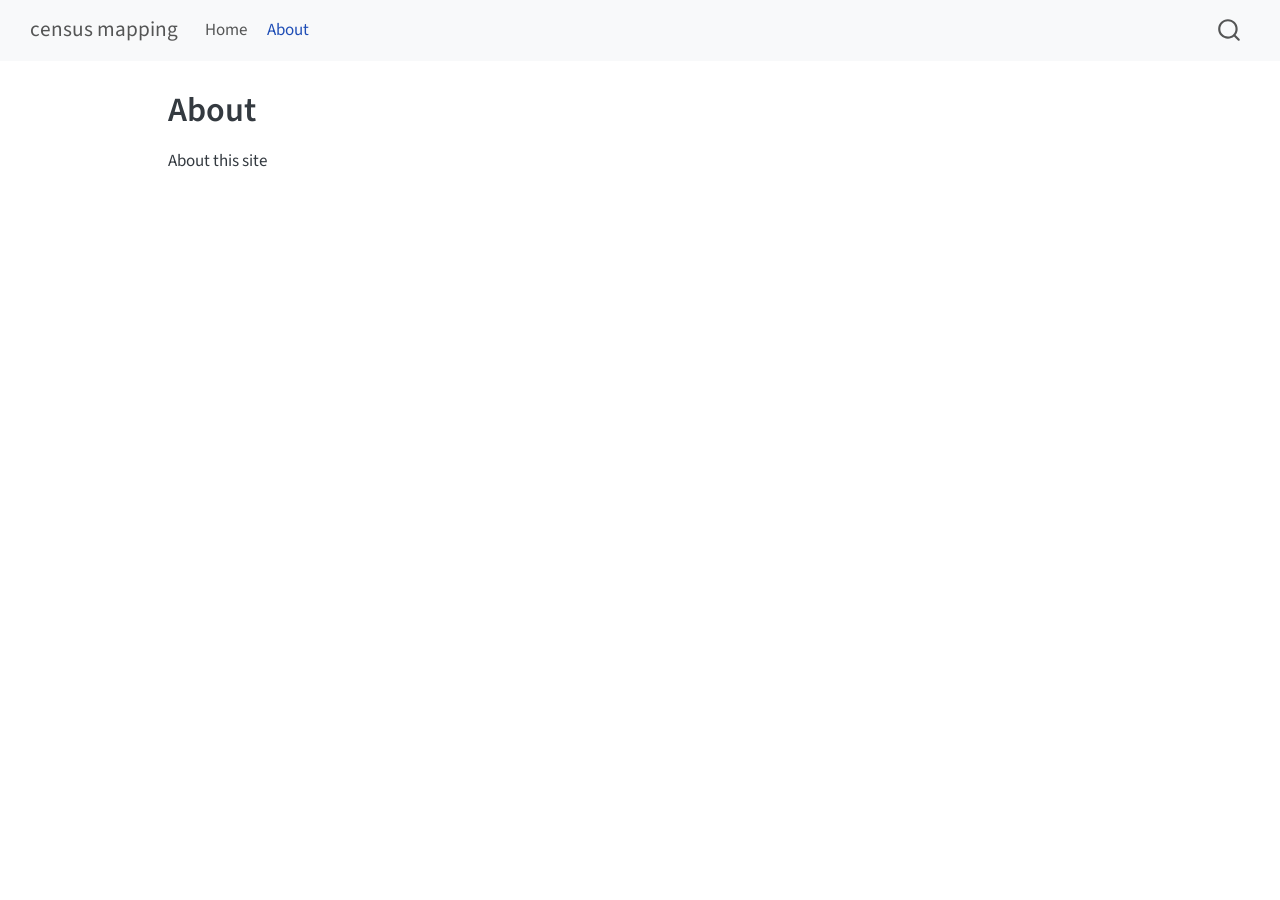
==== about.html @ 7a1b5e90 "Built site for gh-pages" ====
<!DOCTYPE html>
<html xmlns="http://www.w3.org/1999/xhtml" lang="en" xml:lang="en"><head>

<meta charset="utf-8">
<meta name="generator" content="quarto-1.10.19">

<meta name="viewport" content="width=device-width, initial-scale=1.0, user-scalable=yes">


<title>About – census mapping</title>
<style>
/* Default styles provided by pandoc.
** See https://pandoc.org/MANUAL.html#variables-for-html for config info.
*/
span.smallcaps{font-variant: small-caps;}
div.columns{display: flex; gap: 1.5em;}
div.column{flex: auto;}
@media screen {
div.columns{gap: min(4vw, 1.5em);}
div.column{overflow-x: auto;}
}
div.hanging-indent{margin-left: 1.5em; text-indent: -1.5em;}
ul.task-list{list-style: none;}
ul.task-list li input[type="checkbox"] {
  width: 0.8em;
  margin: 0 0.8em 0.2em -1em; /* quarto-specific, see https://github.com/quarto-dev/quarto-cli/issues/4556 */ 
  vertical-align: middle;
}
</style>


<script src="site_libs/quarto-nav/quarto-nav.js"></script>
<script src="site_libs/quarto-nav/headroom.min.js"></script>
<script src="site_libs/clipboard/clipboard.min.js"></script>
<script src="site_libs/quarto-search/autocomplete.umd.js"></script>
<script src="site_libs/quarto-search/fuse.min.js"></script>
<script src="site_libs/quarto-search/quarto-search.js"></script>
<meta name="quarto:offset" content="./">
<script src="site_libs/quarto-html/quarto.js" type="module"></script>
<script src="site_libs/quarto-html/tabsets/tabsets.js" type="module"></script>
<script src="site_libs/quarto-html/popper.min.js"></script>
<script src="site_libs/quarto-html/tippy.umd.min.js"></script>
<script src="site_libs/quarto-html/anchor.min.js"></script>
<link href="site_libs/quarto-html/tippy.css" rel="stylesheet">
<link href="site_libs/quarto-html/quarto-syntax-highlighting-bf27225e3a48a9273f3daa8f8e829971.css" rel="stylesheet" id="quarto-text-highlighting-styles">
<script src="site_libs/bootstrap/bootstrap.min.js"></script>
<link href="site_libs/bootstrap/bootstrap-icons.css" rel="stylesheet">
<link href="site_libs/bootstrap/bootstrap-22ddd0bc8811bb05b22c9f1af5ad3da3.min.css" rel="stylesheet" append-hash="true" id="quarto-bootstrap" data-mode="light">
<script id="quarto-search-options" type="application/json">{
  "location": "navbar",
  "copy-button": false,
  "collapse-after": 3,
  "panel-placement": "end",
  "type": "overlay",
  "limit": 50,
  "keyboard-shortcut": [
    "f",
    "/",
    "s"
  ],
  "show-item-context": false,
  "language": {
    "search-no-results-text": "No results",
    "search-matching-documents-text": "matching documents",
    "search-copy-link-title": "Copy link to search",
    "search-hide-matches-text": "Hide additional matches",
    "search-more-match-text": "more match in this document",
    "search-more-matches-text": "more matches in this document",
    "search-clear-button-title": "Clear",
    "search-text-placeholder": "",
    "search-detached-cancel-button-title": "Cancel",
    "search-submit-button-title": "Submit",
    "search-label": "Search"
  }
}</script>


<link rel="stylesheet" href="styles.css">
</head>

<body class="nav-fixed quarto-light">

<div id="quarto-search-results"></div>
  <header id="quarto-header" class="headroom fixed-top">
    <nav class="navbar navbar-expand-lg " data-bs-theme="dark">
      <div class="navbar-container container-fluid">
      <div class="navbar-brand-container mx-auto">
    <a class="navbar-brand" href="./index.html">
    <span class="navbar-title">census mapping</span>
    </a>
  </div>
            <div id="quarto-search" class="" title="Search"></div>
          <button class="navbar-toggler" type="button" data-bs-toggle="collapse" data-bs-target="#navbarCollapse" aria-controls="navbarCollapse" role="menu" aria-expanded="false" aria-label="Toggle navigation" onclick="if (window.quartoToggleHeadroom) { window.quartoToggleHeadroom(); }">
  <span class="navbar-toggler-icon"></span>
</button>
          <div class="collapse navbar-collapse" id="navbarCollapse">
            <ul class="navbar-nav navbar-nav-scroll me-auto">
  <li class="nav-item">
    <a class="nav-link" href="./index.html"> 
<span class="menu-text">Home</span></a>
  </li>  
  <li class="nav-item">
    <a class="nav-link active" href="./about.html" aria-current="page"> 
<span class="menu-text">About</span></a>
  </li>  
</ul>
          </div> <!-- /navcollapse -->
            <div class="quarto-navbar-tools">
</div>
      </div> <!-- /container-fluid -->
    </nav>
</header>
<!-- content -->
<div id="quarto-content" class="quarto-container page-columns page-rows-contents page-layout-article page-navbar">
<!-- sidebar -->
<!-- margin-sidebar -->
    <div id="quarto-margin-sidebar" class="sidebar margin-sidebar zindex-bottom">
        
    </div>
<!-- main -->
<main class="content" id="quarto-document-content">

<header id="title-block-header" class="quarto-title-block default">
<div class="quarto-title">
<h1 class="title">About</h1>
</div>



<div class="quarto-title-meta">

    
  
    
  </div>
  


</header>


<p>About this site</p>



</main> <!-- /main -->
<script id="quarto-html-after-body" type="application/javascript">
  window.document.addEventListener("DOMContentLoaded", function (event) {
    const icon = "";
    const anchorJS = new window.AnchorJS();
    anchorJS.options = {
      placement: 'right',
      icon: icon
    };
    anchorJS.add('.anchored');
    const isCodeAnnotation = (el) => {
      for (const clz of el.classList) {
        if (clz.startsWith('code-annotation-')) {                     
          return true;
        }
      }
      return false;
    }
    const onCopySuccess = function(e) {
      // button target
      const button = e.trigger;
      // don't keep focus
      button.blur();
      // flash "checked"
      button.classList.add('code-copy-button-checked');
      var currentTitle = button.getAttribute("title");
      button.setAttribute("title", "Copied!");
      let tooltip;
      if (window.bootstrap) {
        button.setAttribute("data-bs-toggle", "tooltip");
        button.setAttribute("data-bs-placement", "left");
        button.setAttribute("data-bs-title", "Copied!");
        tooltip = new bootstrap.Tooltip(button, 
          { trigger: "manual", 
            customClass: "code-copy-button-tooltip",
            offset: [0, -8]});
        tooltip.show();    
      }
      setTimeout(function() {
        if (tooltip) {
          tooltip.hide();
          button.removeAttribute("data-bs-title");
          button.removeAttribute("data-bs-toggle");
          button.removeAttribute("data-bs-placement");
        }
        button.setAttribute("title", currentTitle);
        button.classList.remove('code-copy-button-checked');
      }, 1000);
      // clear code selection
      e.clearSelection();
    }
    const getTextToCopy = function(trigger) {
      const outerScaffold = trigger.parentElement.cloneNode(true);
      const codeEl = outerScaffold.querySelector('code');
      for (const childEl of codeEl.children) {
        if (isCodeAnnotation(childEl)) {
          childEl.remove();
        }
      }
      return codeEl.innerText;
    }
    const clipboard = new window.ClipboardJS('.code-copy-button:not([data-in-quarto-modal])', {
      text: getTextToCopy
    });
    clipboard.on('success', onCopySuccess);
    if (window.document.getElementById('quarto-embedded-source-code-modal')) {
      const clipboardModal = new window.ClipboardJS('.code-copy-button[data-in-quarto-modal]', {
        text: getTextToCopy,
        container: window.document.getElementById('quarto-embedded-source-code-modal')
      });
      clipboardModal.on('success', onCopySuccess);
    }
      var localhostRegex = new RegExp(/^(?:http|https):\/\/localhost\:?[0-9]*\//);
      var mailtoRegex = new RegExp(/^mailto:/);
        var filterRegex = new RegExp('/' + window.location.host + '/');
      var isInternal = (href) => {
          return filterRegex.test(href) || localhostRegex.test(href) || mailtoRegex.test(href);
      }
      // Inspect non-navigation links and adorn them if external
     var links = window.document.querySelectorAll('a[href]:not(.nav-link):not(.navbar-brand):not(.toc-action):not(.sidebar-link):not(.sidebar-item-toggle):not(.pagination-link):not(.no-external):not([aria-hidden]):not(.dropdown-item):not(.quarto-navigation-tool):not(.about-link)');
      for (var i=0; i<links.length; i++) {
        const link = links[i];
        if (!isInternal(link.href)) {
          // undo the damage that might have been done by quarto-nav.js in the case of
          // links that we want to consider external
          if (link.dataset.originalHref !== undefined) {
            link.href = link.dataset.originalHref;
          }
        }
      }
    function tippyHover(el, contentFn, onTriggerFn, onUntriggerFn) {
      const config = {
        allowHTML: true,
        maxWidth: 500,
        delay: 100,
        arrow: false,
        appendTo: function(el) {
            return el.parentElement;
        },
        interactive: true,
        interactiveBorder: 10,
        theme: 'quarto',
        placement: 'bottom-start',
      };
      if (contentFn) {
        config.content = contentFn;
      }
      if (onTriggerFn) {
        config.onTrigger = onTriggerFn;
      }
      if (onUntriggerFn) {
        config.onUntrigger = onUntriggerFn;
      }
      window.tippy(el, config); 
    }
    const noterefs = window.document.querySelectorAll('a[role="doc-noteref"]');
    for (var i=0; i<noterefs.length; i++) {
      const ref = noterefs[i];
      tippyHover(ref, function() {
        // use id or data attribute instead here
        let href = ref.getAttribute('data-footnote-href') || ref.getAttribute('href');
        try { href = new URL(href).hash; } catch {}
        const id = href.replace(/^#\/?/, "");
        const note = window.document.getElementById(id);
        if (note) {
          return note.innerHTML;
        } else {
          return "";
        }
      });
    }
    const xrefs = window.document.querySelectorAll('a.quarto-xref');
    const processXRef = (id, note) => {
      // Strip column container classes
      const stripColumnClz = (el) => {
        el.classList.remove("page-full", "page-columns");
        if (el.children) {
          for (const child of el.children) {
            stripColumnClz(child);
          }
        }
      }
      stripColumnClz(note)
      if (id === null || id.startsWith('sec-')) {
        // Special case sections, only their first couple elements
        const container = document.createElement("div");
        if (note.children && note.children.length > 2) {
          container.appendChild(note.children[0].cloneNode(true));
          for (let i = 1; i < note.children.length; i++) {
            const child = note.children[i];
            if (child.tagName === "P" && child.innerText === "") {
              continue;
            } else {
              container.appendChild(child.cloneNode(true));
              break;
            }
          }
          if (window.Quarto?.typesetMath) {
            window.Quarto.typesetMath(container);
          }
          return container.innerHTML
        } else {
          if (window.Quarto?.typesetMath) {
            window.Quarto.typesetMath(note);
          }
          return note.innerHTML;
        }
      } else {
        // Remove any anchor links if they are present
        const anchorLink = note.querySelector('a.anchorjs-link');
        if (anchorLink) {
          anchorLink.remove();
        }
        if (window.Quarto?.typesetMath) {
          window.Quarto.typesetMath(note);
        }
        if (note.classList.contains("callout")) {
          return note.outerHTML;
        } else {
          return note.innerHTML;
        }
      }
    }
    for (var i=0; i<xrefs.length; i++) {
      const xref = xrefs[i];
      tippyHover(xref, undefined, function(instance) {
        instance.disable();
        let url = xref.getAttribute('href');
        let hash = undefined; 
        if (url.startsWith('#')) {
          hash = url;
        } else {
          try { hash = new URL(url).hash; } catch {}
        }
        if (hash) {
          const id = hash.replace(/^#\/?/, "");
          const note = window.document.getElementById(id);
          if (note !== null) {
            try {
              const html = processXRef(id, note.cloneNode(true));
              instance.setContent(html);
            } finally {
              instance.enable();
              instance.show();
            }
          } else {
            // See if we can fetch this
            fetch(url.split('#')[0])
            .then(res => res.text())
            .then(html => {
              const parser = new DOMParser();
              const htmlDoc = parser.parseFromString(html, "text/html");
              const note = htmlDoc.getElementById(id);
              if (note !== null) {
                const html = processXRef(id, note);
                instance.setContent(html);
              } 
            }).finally(() => {
              instance.enable();
              instance.show();
            });
          }
        } else {
          // See if we can fetch a full url (with no hash to target)
          // This is a special case and we should probably do some content thinning / targeting
          fetch(url)
          .then(res => res.text())
          .then(html => {
            const parser = new DOMParser();
            const htmlDoc = parser.parseFromString(html, "text/html");
            const note = htmlDoc.querySelector('main.content');
            if (note !== null) {
              // This should only happen for chapter cross references
              // (since there is no id in the URL)
              // remove the first header
              if (note.children.length > 0 && note.children[0].tagName === "HEADER") {
                note.children[0].remove();
              }
              const html = processXRef(null, note);
              instance.setContent(html);
            } 
          }).finally(() => {
            instance.enable();
            instance.show();
          });
        }
      }, function(instance) {
      });
    }
        let selectedAnnoteEl;
        const selectorForAnnotation = ( cell, annotation) => {
          let cellAttr = 'data-code-cell="' + cell + '"';
          let lineAttr = 'data-code-annotation="' +  annotation + '"';
          const selector = 'span[' + cellAttr + '][' + lineAttr + ']';
          return selector;
        }
        const selectCodeLines = (annoteEl) => {
          const doc = window.document;
          const targetCell = annoteEl.getAttribute("data-target-cell");
          const targetAnnotation = annoteEl.getAttribute("data-target-annotation");
          const annoteSpan = window.document.querySelector(selectorForAnnotation(targetCell, targetAnnotation));
          const lines = annoteSpan.getAttribute("data-code-lines").split(",");
          const lineIds = lines.map((line) => {
            return targetCell + "-" + line;
          })
          let top = null;
          let height = null;
          let parent = null;
          if (lineIds.length > 0) {
              //compute the position of the single el (top and bottom and make a div)
              const el = window.document.getElementById(lineIds[0]);
              top = el.offsetTop;
              height = el.offsetHeight;
              parent = el.parentElement.parentElement;
            if (lineIds.length > 1) {
              const lastEl = window.document.getElementById(lineIds[lineIds.length - 1]);
              const bottom = lastEl.offsetTop + lastEl.offsetHeight;
              height = bottom - top;
            }
            if (top !== null && height !== null && parent !== null) {
              // cook up a div (if necessary) and position it 
              let div = window.document.getElementById("code-annotation-line-highlight");
              if (div === null) {
                div = window.document.createElement("div");
                div.setAttribute("id", "code-annotation-line-highlight");
                div.style.position = 'absolute';
                parent.appendChild(div);
              }
              div.style.top = top - 2 + "px";
              div.style.height = height + 4 + "px";
              div.style.left = 0;
              let gutterDiv = window.document.getElementById("code-annotation-line-highlight-gutter");
              if (gutterDiv === null) {
                gutterDiv = window.document.createElement("div");
                gutterDiv.setAttribute("id", "code-annotation-line-highlight-gutter");
                gutterDiv.style.position = 'absolute';
                const codeCell = window.document.getElementById(targetCell);
                const gutter = codeCell.querySelector('.code-annotation-gutter');
                gutter.appendChild(gutterDiv);
              }
              gutterDiv.style.top = top - 2 + "px";
              gutterDiv.style.height = height + 4 + "px";
            }
            selectedAnnoteEl = annoteEl;
          }
        };
        const unselectCodeLines = () => {
          const elementsIds = ["code-annotation-line-highlight", "code-annotation-line-highlight-gutter"];
          elementsIds.forEach((elId) => {
            const div = window.document.getElementById(elId);
            if (div) {
              div.remove();
            }
          });
          selectedAnnoteEl = undefined;
        };
          // Handle positioning of the toggle
      window.addEventListener(
        "resize",
        throttle(() => {
          elRect = undefined;
          if (selectedAnnoteEl) {
            selectCodeLines(selectedAnnoteEl);
          }
        }, 10)
      );
      function throttle(fn, ms) {
      let throttle = false;
      let timer;
        return (...args) => {
          if(!throttle) { // first call gets through
              fn.apply(this, args);
              throttle = true;
          } else { // all the others get throttled
              if(timer) clearTimeout(timer); // cancel #2
              timer = setTimeout(() => {
                fn.apply(this, args);
                timer = throttle = false;
              }, ms);
          }
        };
      }
        // Attach click handler to the DT
        const annoteDls = window.document.querySelectorAll('dt[data-target-cell]');
        for (const annoteDlNode of annoteDls) {
          annoteDlNode.addEventListener('click', (event) => {
            const clickedEl = event.target;
            if (clickedEl !== selectedAnnoteEl) {
              unselectCodeLines();
              const activeEl = window.document.querySelector('dt[data-target-cell].code-annotation-active');
              if (activeEl) {
                activeEl.classList.remove('code-annotation-active');
              }
              selectCodeLines(clickedEl);
              clickedEl.classList.add('code-annotation-active');
            } else {
              // Unselect the line
              unselectCodeLines();
              clickedEl.classList.remove('code-annotation-active');
            }
          });
        }
    const findCites = (el) => {
      const parentEl = el.parentElement;
      if (parentEl) {
        const cites = parentEl.dataset.cites;
        if (cites) {
          return {
            el,
            cites: cites.split(' ')
          };
        } else {
          return findCites(el.parentElement)
        }
      } else {
        return undefined;
      }
    };
    var bibliorefs = window.document.querySelectorAll('a[role="doc-biblioref"]');
    for (var i=0; i<bibliorefs.length; i++) {
      const ref = bibliorefs[i];
      const citeInfo = findCites(ref);
      if (citeInfo) {
        tippyHover(citeInfo.el, function() {
          var popup = window.document.createElement('div');
          citeInfo.cites.forEach(function(cite) {
            var citeDiv = window.document.createElement('div');
            citeDiv.classList.add('hanging-indent');
            citeDiv.classList.add('csl-entry');
            var biblioDiv = window.document.getElementById('ref-' + cite);
            if (biblioDiv) {
              citeDiv.innerHTML = biblioDiv.innerHTML;
            }
            popup.appendChild(citeDiv);
          });
          return popup.innerHTML;
        });
      }
    }
  });
  </script>
</div> <!-- /content -->




</body></html>
---- site_libs/quarto-html/tippy.css ----
.tippy-box[data-animation=fade][data-state=hidden]{opacity:0}[data-tippy-root]{max-width:calc(100vw - 10px)}.tippy-box{position:relative;background-color:#333;color:#fff;border-radius:4px;font-size:14px;line-height:1.4;white-space:normal;outline:0;transition-property:transform,visibility,opacity}.tippy-box[data-placement^=top]>.tippy-arrow{bottom:0}.tippy-box[data-placement^=top]>.tippy-arrow:before{bottom:-7px;left:0;border-width:8px 8px 0;border-top-color:initial;transform-origin:center top}.tippy-box[data-placement^=bottom]>.tippy-arrow{top:0}.tippy-box[data-placement^=bottom]>.tippy-arrow:before{top:-7px;left:0;border-width:0 8px 8px;border-bottom-color:initial;transform-origin:center bottom}.tippy-box[data-placement^=left]>.tippy-arrow{right:0}.tippy-box[data-placement^=left]>.tippy-arrow:before{border-width:8px 0 8px 8px;border-left-color:initial;right:-7px;transform-origin:center left}.tippy-box[data-placement^=right]>.tippy-arrow{left:0}.tippy-box[data-placement^=right]>.tippy-arrow:before{left:-7px;border-width:8px 8px 8px 0;border-right-color:initial;transform-origin:center right}.tippy-box[data-inertia][data-state=visible]{transition-timing-function:cubic-bezier(.54,1.5,.38,1.11)}.tippy-arrow{width:16px;height:16px;color:#333}.tippy-arrow:before{content:"";position:absolute;border-color:transparent;border-style:solid}.tippy-content{position:relative;padding:5px 9px;z-index:1}
---- site_libs/quarto-html/quarto-syntax-highlighting-bf27225e3a48a9273f3daa8f8e829971.css ----
/* quarto syntax highlight colors */
:root {
  --quarto-hl-ot-color: #003B4F;
  --quarto-hl-at-color: #657422;
  --quarto-hl-ss-color: #20794D;
  --quarto-hl-an-color: #5E5E5E;
  --quarto-hl-fu-color: #4758AB;
  --quarto-hl-st-color: #20794D;
  --quarto-hl-cf-color: #003B4F;
  --quarto-hl-op-color: #5E5E5E;
  --quarto-hl-er-color: #AD0000;
  --quarto-hl-bn-color: #AD0000;
  --quarto-hl-al-color: #AD0000;
  --quarto-hl-va-color: #111111;
  --quarto-hl-bu-color: inherit;
  --quarto-hl-ex-color: inherit;
  --quarto-hl-pp-color: #AD0000;
  --quarto-hl-in-color: #5E5E5E;
  --quarto-hl-vs-color: #20794D;
  --quarto-hl-wa-color: #5E5E5E;
  --quarto-hl-do-color: #5E5E5E;
  --quarto-hl-im-color: #00769E;
  --quarto-hl-ch-color: #20794D;
  --quarto-hl-dt-color: #AD0000;
  --quarto-hl-fl-color: #AD0000;
  --quarto-hl-co-color: #5E5E5E;
  --quarto-hl-cv-color: #5E5E5E;
  --quarto-hl-cn-color: #8f5902;
  --quarto-hl-sc-color: #5E5E5E;
  --quarto-hl-dv-color: #AD0000;
  --quarto-hl-kw-color: #003B4F;
}

/* other quarto variables */
:root {
  --quarto-font-monospace: SFMono-Regular, Menlo, Monaco, Consolas, "Liberation Mono", "Courier New", monospace;
}

/* syntax highlight based on Pandoc's rules */
pre > code.sourceCode > span {
  color: #003B4F;
}

code.sourceCode > span {
  color: #003B4F;
}

div.sourceCode,
div.sourceCode pre.sourceCode {
  color: #003B4F;
}

/* Normal */
code span {
  color: #003B4F;
}

/* Alert */
code span.al {
  color: #AD0000;
  font-style: inherit;
}

/* Annotation */
code span.an {
  color: #5E5E5E;
  font-style: inherit;
}

/* Attribute */
code span.at {
  color: #657422;
  font-style: inherit;
}

/* BaseN */
code span.bn {
  color: #AD0000;
  font-style: inherit;
}

/* BuiltIn */
code span.bu {
  font-style: inherit;
}

/* ControlFlow */
code span.cf {
  color: #003B4F;
  font-weight: bold;
  font-style: inherit;
}

/* Char */
code span.ch {
  color: #20794D;
  font-style: inherit;
}

/* Constant */
code span.cn {
  color: #8f5902;
  font-style: inherit;
}

/* Comment */
code span.co {
  color: #5E5E5E;
  font-style: inherit;
}

/* CommentVar */
code span.cv {
  color: #5E5E5E;
  font-style: italic;
}

/* Documentation */
code span.do {
  color: #5E5E5E;
  font-style: italic;
}

/* DataType */
code span.dt {
  color: #AD0000;
  font-style: inherit;
}

/* DecVal */
code span.dv {
  color: #AD0000;
  font-style: inherit;
}

/* Error */
code span.er {
  color: #AD0000;
  font-style: inherit;
}

/* Extension */
code span.ex {
  font-style: inherit;
}

/* Float */
code span.fl {
  color: #AD0000;
  font-style: inherit;
}

/* Function */
code span.fu {
  color: #4758AB;
  font-style: inherit;
}

/* Import */
code span.im {
  color: #00769E;
  font-style: inherit;
}

/* Information */
code span.in {
  color: #5E5E5E;
  font-style: inherit;
}

/* Keyword */
code span.kw {
  color: #003B4F;
  font-weight: bold;
  font-style: inherit;
}

/* Operator */
code span.op {
  color: #5E5E5E;
  font-style: inherit;
}

/* Other */
code span.ot {
  color: #003B4F;
  font-style: inherit;
}

/* Preprocessor */
code span.pp {
  color: #AD0000;
  font-style: inherit;
}

/* SpecialChar */
code span.sc {
  color: #5E5E5E;
  font-style: inherit;
}

/* SpecialString */
code span.ss {
  color: #20794D;
  font-style: inherit;
}

/* String */
code span.st {
  color: #20794D;
  font-style: inherit;
}

/* Variable */
code span.va {
  color: #111111;
  font-style: inherit;
}

/* VerbatimString */
code span.vs {
  color: #20794D;
  font-style: inherit;
}

/* Warning */
code span.wa {
  color: #5E5E5E;
  font-style: italic;
}

.prevent-inlining {
  content: "</";
}

/*# sourceMappingURL=8be38f48d34c45af72792cbd699585e7.css.map */
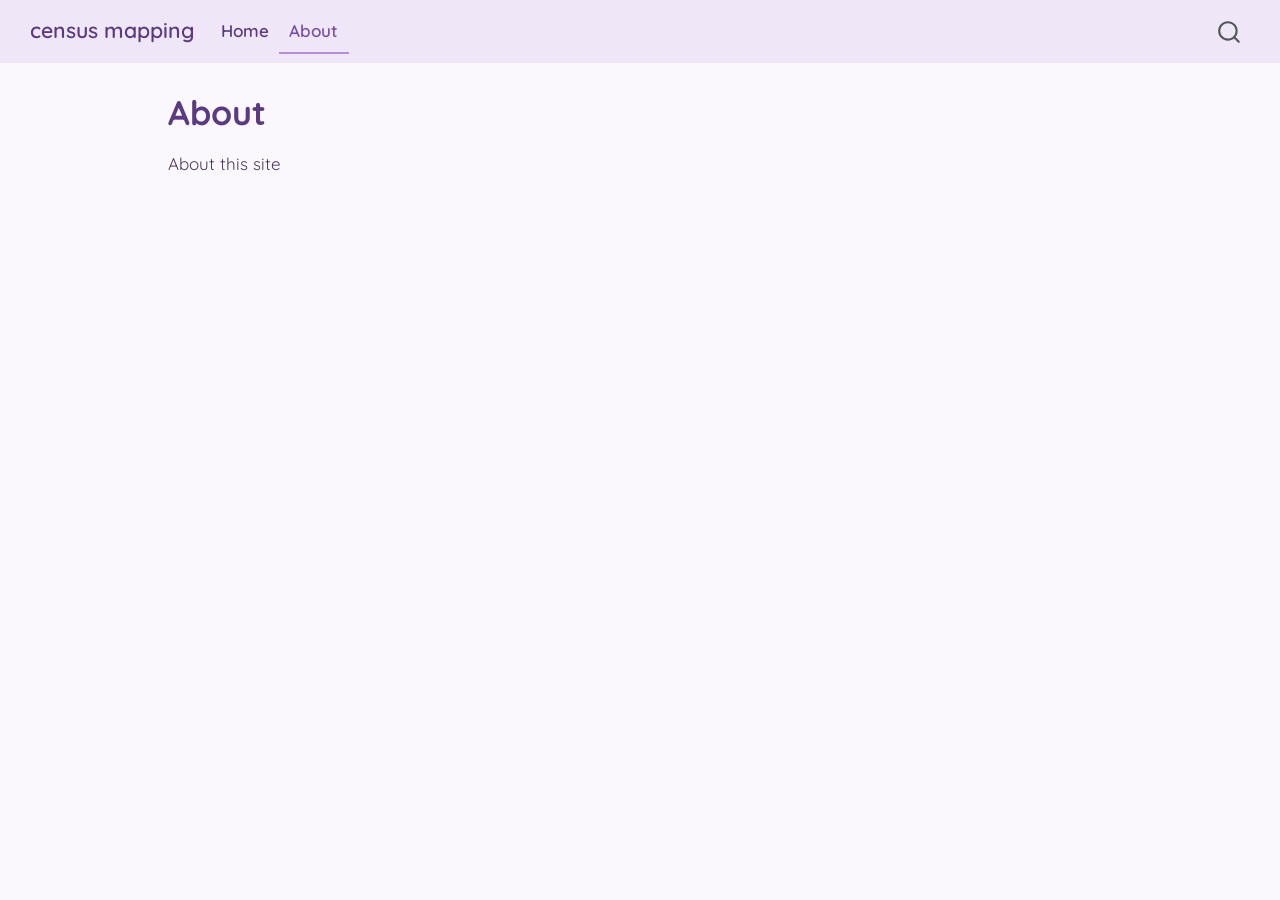
==== commit 06ec80a4: "Built site for gh-pages" ====
--- a/about.html
+++ b/about.html
@@ -217,7 +217,7 @@
     }
       var localhostRegex = new RegExp(/^(?:http|https):\/\/localhost\:?[0-9]*\//);
       var mailtoRegex = new RegExp(/^mailto:/);
-        var filterRegex = new RegExp('/' + window.location.host + '/');
+        var filterRegex = new RegExp("https:\/\/Zheyre\.github\.io\/census-mapping\/");
       var isInternal = (href) => {
           return filterRegex.test(href) || localhostRegex.test(href) || mailtoRegex.test(href);
       }
--- a/styles.css
+++ b/styles.css
@@ -0,0 +1,32 @@
+@import url('https://fonts.googleapis.com/css2?family=Quicksand:wght@400;600;700&display=swap');
+
+body {
+  font-family: 'Quicksand', sans-serif;
+  background-color: #fbf8fd;
+  color: #4a3a5c;
+}
+
+.navbar {
+  background-color: #efe6f7 !important;
+}
+
+.navbar-brand, .navbar .nav-link {
+  color: #5b3a80 !important;
+  font-weight: 600;
+}
+
+.navbar .nav-link.active {
+  color: #7b4fa6 !important;
+  border-bottom: 2px solid #b48ed6;
+}
+
+h1, h2, h3, .title {
+  color: #5b3a80;
+  font-weight: 700;
+}
+
+a {
+  color: #7b4fa6;
+}
+
+
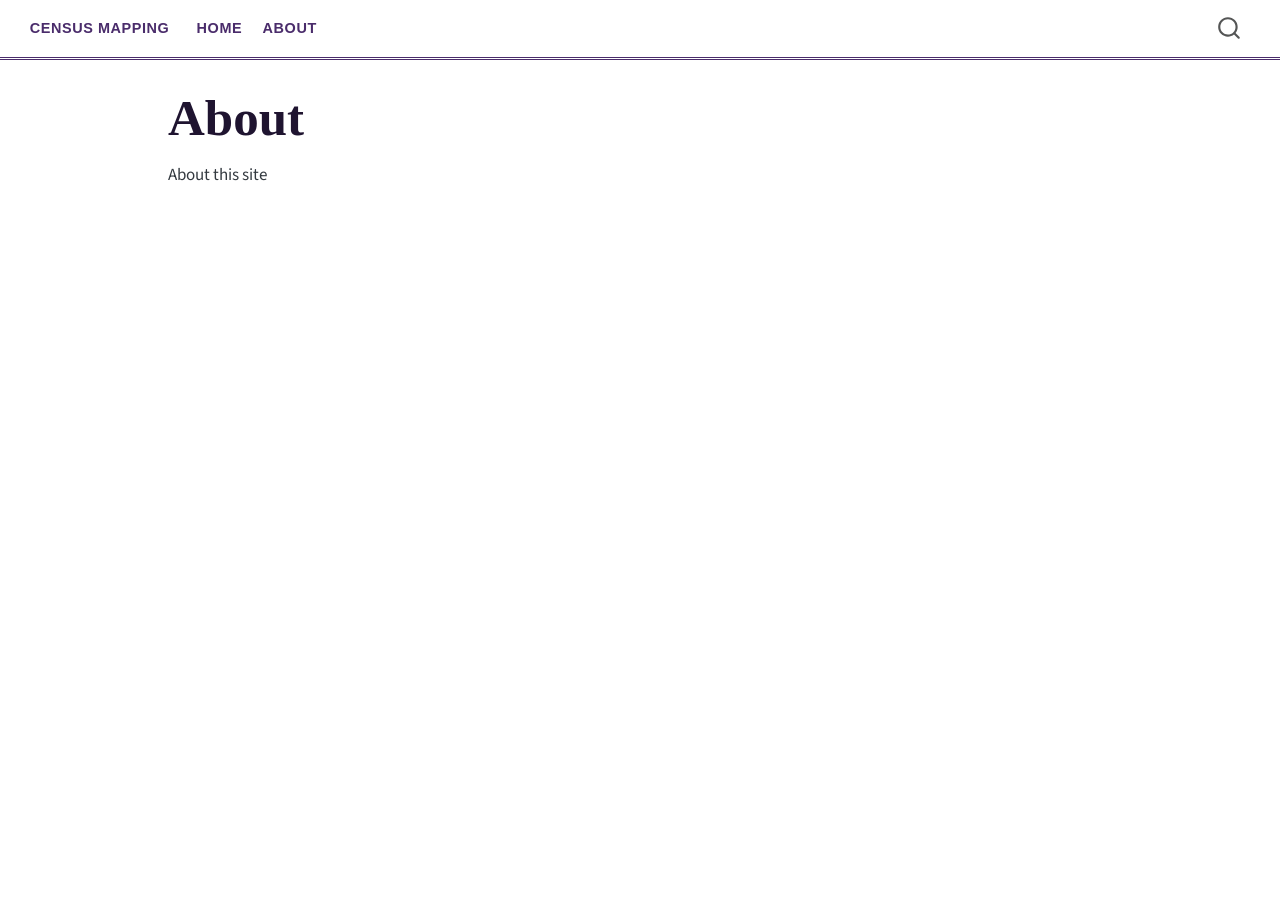
==== commit 5cd25ebe: "Built site for gh-pages" ====
--- a/about.html
+++ b/about.html
@@ -45,7 +45,7 @@
 <link href="site_libs/quarto-html/quarto-syntax-highlighting-bf27225e3a48a9273f3daa8f8e829971.css" rel="stylesheet" id="quarto-text-highlighting-styles">
 <script src="site_libs/bootstrap/bootstrap.min.js"></script>
 <link href="site_libs/bootstrap/bootstrap-icons.css" rel="stylesheet">
-<link href="site_libs/bootstrap/bootstrap-22ddd0bc8811bb05b22c9f1af5ad3da3.min.css" rel="stylesheet" append-hash="true" id="quarto-bootstrap" data-mode="light">
+<link href="site_libs/bootstrap/bootstrap-977607561cd60f84a551947bb62c3781.min.css" rel="stylesheet" append-hash="true" id="quarto-bootstrap" data-mode="light">
 <script id="quarto-search-options" type="application/json">{
   "location": "navbar",
   "copy-button": false,
--- a/styles.css
+++ b/styles.css
@@ -1,32 +1,15 @@
-@import url('https://fonts.googleapis.com/css2?family=Quicksand:wght@400;600;700&display=swap');
+cat > styles.css << 'EOF'
+@import url('https://fonts.googleapis.com/css2?family=Playfair+Display:wght@700;800&family=Source+Serif+4:wght@400;600&family=Inter:wght@400;600&display=swap');
 
-body {
-  font-family: 'Quicksand', sans-serif;
-  background-color: #fbf8fd;
-  color: #4a3a5c;
-}
+body { font-family: 'Source Serif 4', Georgia, serif; font-size: 1.12rem; line-height: 1.7; color: #2b2333; background: #fdfcfe; }
+.navbar { background: #ffffff !important; border-bottom: 3px double #4a2c6b; }
+.navbar-brand, .navbar .nav-link { font-family: 'Inter', sans-serif; color: #4a2c6b !important; font-weight: 600; letter-spacing: 0.04em; text-transform: uppercase; font-size: 0.85rem; }
+h1.title { font-family: 'Playfair Display', Georgia, serif; font-weight: 800; font-size: 3rem; line-height: 1.1; color: #1f1430; }
+.subtitle { font-family: 'Source Serif 4', serif; font-style: italic; color: #5b4a6e; font-size: 1.3rem; }
+h2 { font-family: 'Playfair Display', Georgia, serif; color: #2b1a40; border-top: 1px solid #ddd2ea; padding-top: 1.2rem; margin-top: 2.2rem; }
+.quarto-title-meta, .byline { font-family: 'Inter', sans-serif; font-size: 0.85rem; color: #6b5a7e; text-transform: uppercase; letter-spacing: 0.05em; }
+.keyfacts { background: #f3ecfa; border-left: 5px solid #7b4fa6; padding: 1rem 1.3rem; margin: 1.5rem 0; font-family: 'Inter', sans-serif; font-size: 1rem; }
+.methods { font-family: 'Inter', sans-serif; font-size: 0.85rem; color: #6b5a7e; border-top: 1px solid #ddd2ea; margin-top: 2.5rem; padding-top: 1rem; }
+a { color: #7b4fa6; }
+EOF
 
-.navbar {
-  background-color: #efe6f7 !important;
-}
-
-.navbar-brand, .navbar .nav-link {
-  color: #5b3a80 !important;
-  font-weight: 600;
-}
-
-.navbar .nav-link.active {
-  color: #7b4fa6 !important;
-  border-bottom: 2px solid #b48ed6;
-}
-
-h1, h2, h3, .title {
-  color: #5b3a80;
-  font-weight: 700;
-}
-
-a {
-  color: #7b4fa6;
-}
-
-
